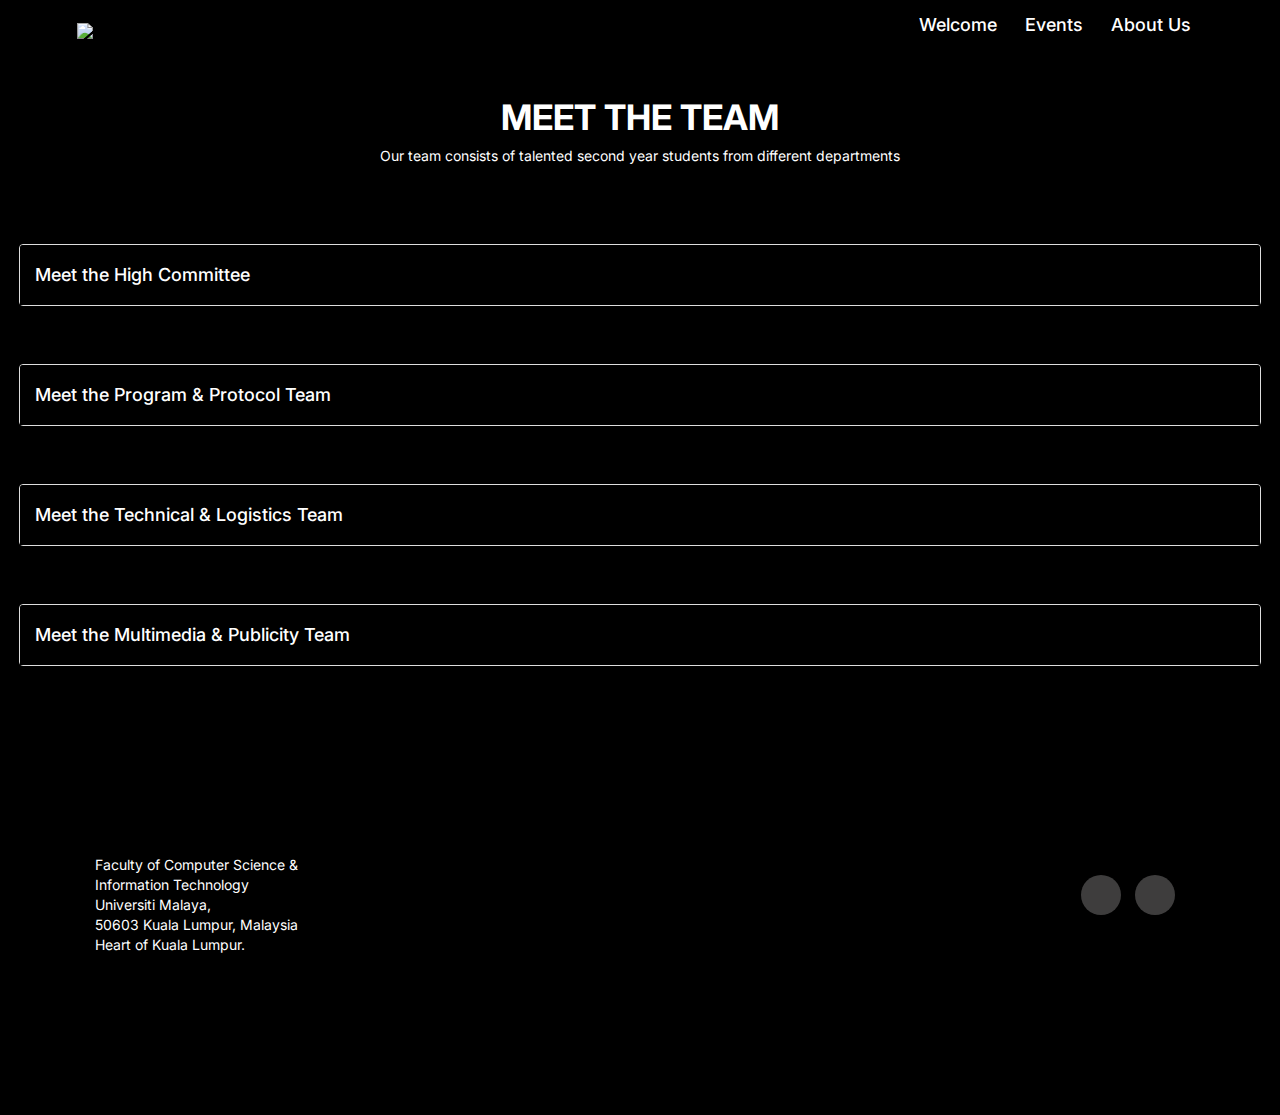
==== about-us.html @ 09d442d8 "added meet the team" ====
<!DOCTYPE html>
<html lang="en">
    <meta charset="UTF-8">
    <meta http-equiv="X-UA-Compatible" content="IE=edge">
    <meta name="viewport" content="width=device-width, initial-scale=1.0, shrink-to-fit=no">

    <link rel="stylesheet" href="style\about-us-styles.css" type="text/css">
    <head>
        <script src="https://code.jquery.com/jquery-1.10.2.js"></script>
        <script src="https://polyfill.io/v3/polyfill.min.js?features=default"></script>
        <link rel="stylesheet" href="https://maxcdn.bootstrapcdn.com/bootstrap/3.4.1/css/bootstrap.min.css">
  <script src="https://ajax.googleapis.com/ajax/libs/jquery/3.6.1/jquery.min.js"></script>
  <script src="https://maxcdn.bootstrapcdn.com/bootstrap/3.4.1/js/bootstrap.min.js"></script>

    </head>

    <body>
         <!--Navigation bar-->
         <div id="nav-placeholder">

        </div>

        <script>
        $(function(){
        $("#nav-placeholder").load("barnav.html");
        });
        </script>

        <section class="about-layout">
            <h2>MEET THE TEAM</h2>
             <p>Our team consists of talented second year students from different departments</p>
<!-- 
             <div class="row">
                <div class="column">
                  <figure>
                    <img src="/assets/imagelady.jpg" alt="">
                    <figcaption>
                        <h3>Name</h3>
                        <p>Department</p>
                    </figcaption>
                  </figure>
                  <figure>
                    <img src="/assets/imagelady.jpg" alt="">
                    <figcaption>
                        <h3>Name</h3>
                        <p>Department</p>
                    </figcaption>
                  </figure>
                  <figure>
                    <img src="/assets/imagelady.jpg" alt="">
                    <figcaption>
                        <h3>Name</h3>
                        <p>Department</p>
                    </figcaption>
                  </figure>
                  <figure>
                    <img src="/assets/imagelady.jpg" alt="">
                    <figcaption>
                        <h3>Name</h3>
                        <p>Department</p>
                    </figcaption>
                  </figure>
                 
                </div>
           
              </div> -->
             

        </section>

        <!-- High committee section -->

        <section class="gallery" >
            <div class="panel-group" style="background-color: black;">
                <div class="panel panel-default" style="background-color: var(--darkgrey);">
                  <div class="panel-heading" style="background-color: black;">
                    <h4>
                      <a data-toggle="collapse" href="#collapse1" style="color: white;">Meet the High Committee</a>
                    </h4>
                  </div>
                  <div id="collapse1" class="panel-collapse collapse">
                    <div class="panel-body">
                        <div class="row">
                            <div class="column">
                              <figure>
                                <img src="/assets/hc/faris.jpg" alt="">
                                <figcaption>
                                    <h3>Director</h3>
                                    <p>Muhammad Faris</p>
                                </figcaption>
                              </figure>
                              <figure>
                                <img src="/assets/hc/adlina.jpg" alt="">
                                <figcaption>
                                    <h3>Treasurer</h3>
                                    <p>Nuradlina</p>
                                </figcaption>
                              </figure>
                              
                             
                            </div>
                            <div class="column">
                                <figure>
                                  <img src="/assets/hc/afiq.jpg" alt="">
                                  <figcaption>
                                      <h3>Vice Director</h3>
                                      <p>Muhammad Afiq Nadzmi</p>
                                  </figcaption>
                                </figure>
                                
                               
                              </div>
                              <div class="column">
                                <figure>
                                  <img src="/assets/hc/irfan.jpg" alt="">
                                  <figcaption>
                                      <h3>Secretary</h3>
                                      <p>Ahmad Irfan Danial</p>
                                  </figcaption>
                                </figure>
                                
                               
                              </div>
                              <div class="column">
                                <figure>
                                  <img src="/assets/hc/iffah.jpg" alt="">
                                  <figcaption>
                                      <h3>Vice Secretary</h3>
                                      <p>Iffah Syamimi</p>
                                  </figcaption>
                                </figure>
                                
                               
                              </div>
                       
                          </div>


                    </div>

                
                </div>
              </div>
        </section>

        <!-- Program and Protocol Section -->


        <section class="gallery">
            <div class="panel-group" style="background-color: black;">
                <div class="panel panel-default" style="background-color: var(--darkgrey);" >
                  <div class="panel-heading" style="background-color: black;">
                    <h4>
                      <a data-toggle="collapse" href="#collapse2" style="color: white;">Meet the Program & Protocol Team</a>
                    </h4>
                  </div>
                  <div id="collapse2" class="panel-collapse collapse">
                    <div class="panel-body">
                        <div class="row">
                            <div class="column">
                              <figure>
                                <img src="/assets/pp/maya.jpg" alt="">
                                <figcaption>
                                    <h3>Leader</h3>
                                    <p>Magdalena Maya</p>
                                </figcaption>
                              </figure>

                              <figure>
                                <img src="/assets/pp/iman.jpg" alt="">
                                <figcaption>
                                    <h3>Member</h3>
                                    <p>Muhammad Iman Hakim</p>
                                </figcaption>
                              </figure>
                              
                             
                            </div>
                            <div class="column">
                                <figure>
                                  <img src="/assets/pp/aina.jpg" alt="">
                                  <figcaption>
                                      <h3>Member</h3>
                                      <p>Aina Sofea</p>
                                  </figcaption>
                                </figure>

                                <figure>
                                    <img src="/assets/pp/salehuddin.jpg" alt="">
                                    <figcaption>
                                        <h3>Member</h3>
                                        <p>Salehuddin</p>
                                    </figcaption>
                                  </figure>
                                
                               
                              </div>
                              <div class="column">
                                <figure>
                                  <img src="/assets/pp/niyah.jpg" alt="">
                                  <figcaption>
                                      <h3>Member</h3>
                                      <p>Hananiah Basyirah</p>
                                  </figcaption>
                                </figure>
                                
                               
                              </div>
                              <div class="column">
                                <figure>
                                  <img src="/assets/pp/ikhmal.jpg" alt="">
                                  <figcaption>
                                      <h3>Member</h3>
                                      <p>Muhammad Ikhmal Fakhri</p>
                                  </figcaption>
                                </figure>
                                
                               
                              </div>
                       
                          </div>


                    </div>

                
                </div>
              </div>
        </section>

        <!-- Technical and Logistics Section -->

        <section class="gallery">
            <div class="panel-group" style="background-color: black;">
                <div class="panel panel-default" style="background-color: var(--darkgrey);" >
                  <div class="panel-heading" style="background-color: black;">
                    <h4>
                      <a data-toggle="collapse" href="#collapse3" style="color: white;">Meet the Technical & Logistics Team</a>
                    </h4>
                  </div>
                  <div id="collapse3" class="panel-collapse collapse">
                    <div class="panel-body">
                        <div class="row">
                            <div class="column">
                              <figure>
                                <img src="/assets/tl/iqhmal.jpg" alt="">
                                <figcaption>
                                    <h3>Leader</h3>
                                    <p>Muhammad Iqhmal</p>
                                </figcaption>
                              </figure>

                              
                              
                             
                            </div>
                            <div class="column">
                                <figure>
                                  <img src="/assets/tl/abrar.jpg" alt="">
                                  <figcaption>
                                      <h3>Member</h3>
                                      <p>Abrar Naim Shahiruddin</p>
                                  </figcaption>
                                </figure>
                                
                               
                              </div>
                              <div class="column">
                                <figure>
                                  <img src="/assets/tl/izzah.jpg" alt="">
                                  <figcaption>
                                      <h3>Member</h3>
                                      <p>Siti Nurfaizzah</p>
                                  </figcaption>
                                </figure>
                                
                               
                              </div>
                              <div class="column">
                                <figure>
                                  <img src="/assets/tl/sahira.jpg" alt="">
                                  <figcaption>
                                      <h3>Member</h3>
                                      <p>Sahira</p>
                                  </figcaption>
                                </figure>
                                
                               
                              </div>
                       
                          </div>


                    </div>

                
                </div>
              </div>
        </section>
        
         <!-- Multimedia Section -->

         <section class="gallery">
            <div class="panel-group" style="background-color: black;">
                <div class="panel panel-default" style="background-color: var(--darkgrey);" >
                  <div class="panel-heading" style="background-color: black;">
                    <h4>
                      <a data-toggle="collapse" href="#collapse4" style="color: white;">Meet the Multimedia & Publicity Team</a>
                    </h4>
                  </div>
                  <div id="collapse4" class="panel-collapse collapse">
                    <div class="panel-body">
                        <div class="row">
                            <div class="column">
                              <figure>
                                <img src="/assets/mm/syaza.jpg" alt="">
                                <figcaption>
                                    <h3>Leader</h3>
                                    <p>Nur Syaza Nabihah</p>
                                </figcaption>
                              </figure>

                              <figure>
                                <img src="/assets/mm/adam.jpg" alt="">
                                <figcaption>
                                    <h3>Member</h3>
                                    <p>Muhammad Adam Aiman</p>
                                </figcaption>
                              </figure>
                              
                             
                            </div>
                            <div class="column">
                                <figure>
                                  <img src="/assets/mm/arina.jpg" alt="">
                                  <figcaption>
                                      <h3>Member</h3>
                                      <p>Arina Natasha</p>
                                  </figcaption>
                                </figure>

                                <figure>
                                    <img src="/assets/mm/faiqah.jpg" alt="">
                                    <figcaption>
                                        <h3>Member</h3>
                                        <p>Nur Faiqah</p>
                                    </figcaption>
                                  </figure>
                                
                               
                              </div>
                              <div class="column">
                                <figure>
                                  <img src="/assets/mm/jannah.jpg" alt="">
                                  <figcaption>
                                      <h3>Member</h3>
                                      <p>Nurul Jannah</p>
                                  </figcaption>
                                </figure>

                                <figure>
                                    <img src="/assets/mm/istiaq.jpg" alt="">
                                    <figcaption>
                                        <h3>Member</h3>
                                        <p>Istiaq</p>
                                    </figcaption>
                                  </figure>
                                
                               
                              </div>
                              <div class="column">
                                <figure>
                                  <img src="/assets/mm/reem.jpg" alt="">
                                  <figcaption>
                                      <h3>Member</h3>
                                      <p>Reem Moumen</p>
                                  </figcaption>
                                </figure>
                                
                               
                              </div>
                       
                          </div>


                    </div>

                
                </div>
              </div>
        </section>
        
        
        <footer>

  
            <div id="footer-placeholder">
        
            </div>
        
            <script>
            $(function(){
            $("#footer-placeholder").load("footer.html");
            });
            </script>
        
           </footer>
    </body>




</html>
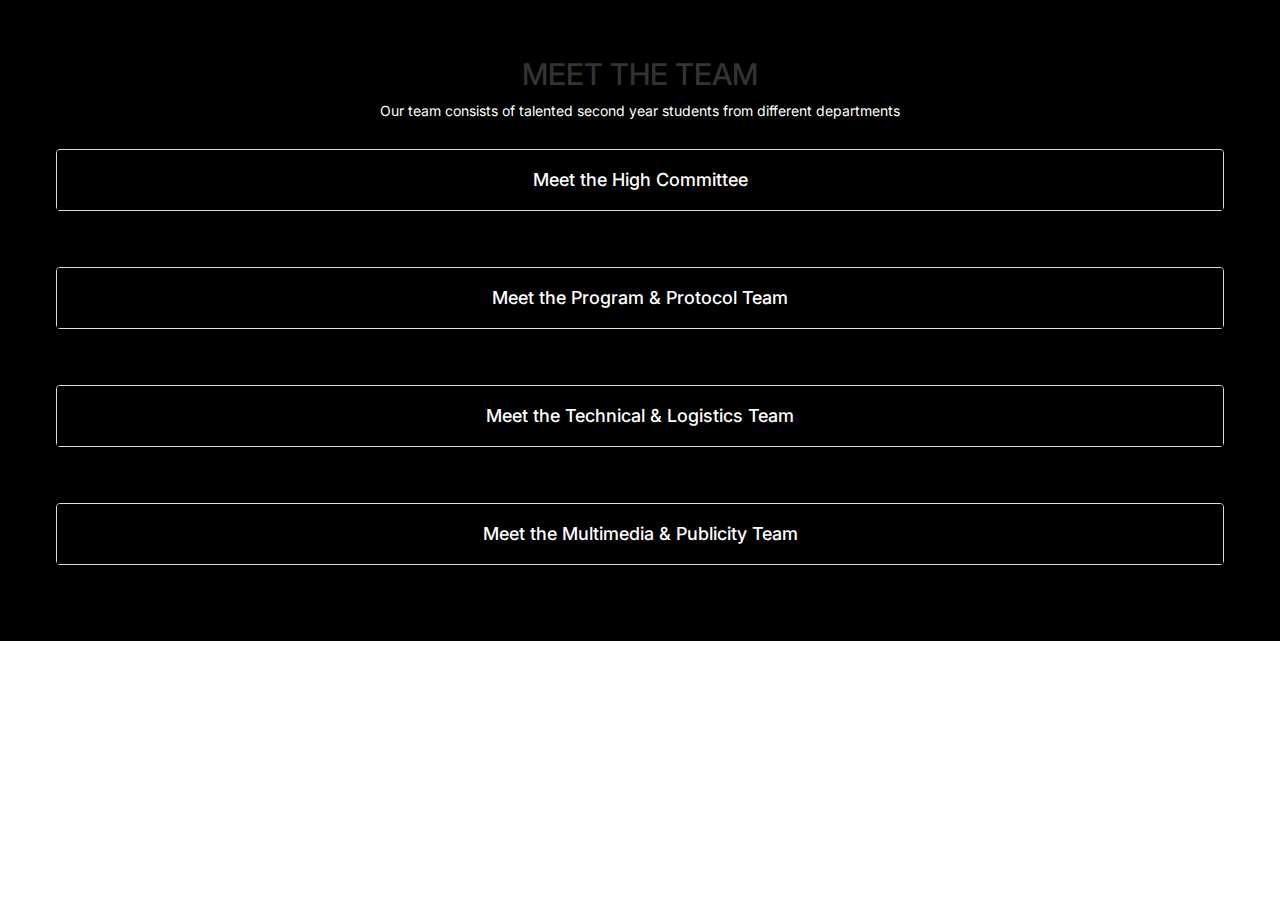
==== commit c41c2a1f: "fixing bootstrap link" ====
--- a/about-us.html
+++ b/about-us.html
@@ -1,16 +1,16 @@
 <!DOCTYPE html>
 <html lang="en">
+    <head>
     <meta charset="UTF-8">
     <meta http-equiv="X-UA-Compatible" content="IE=edge">
     <meta name="viewport" content="width=device-width, initial-scale=1.0, shrink-to-fit=no">
 
-    <link rel="stylesheet" href="style\about-us-styles.css" type="text/css">
-    <head>
-        <script src="https://code.jquery.com/jquery-1.10.2.js"></script>
-        <script src="https://polyfill.io/v3/polyfill.min.js?features=default"></script>
-        <link rel="stylesheet" href="https://maxcdn.bootstrapcdn.com/bootstrap/3.4.1/css/bootstrap.min.css">
-  <script src="https://ajax.googleapis.com/ajax/libs/jquery/3.6.1/jquery.min.js"></script>
-  <script src="https://maxcdn.bootstrapcdn.com/bootstrap/3.4.1/js/bootstrap.min.js"></script>
+    <link rel="stylesheet" href="style/about-us-styles.css" type="text/css">
+   
+       
+        <link rel="stylesheet" href="//maxcdn.bootstrapcdn.com/bootstrap/3.4.1/css/bootstrap.min.css">
+       
+        <script src="//maxcdn.bootstrapcdn.com/bootstrap/3.4.1/js/bootstrap.min.js"></script>
 
     </head>
 
@@ -29,44 +29,9 @@
         <section class="about-layout">
             <h2>MEET THE TEAM</h2>
              <p>Our team consists of talented second year students from different departments</p>
-<!-- 
-             <div class="row">
-                <div class="column">
-                  <figure>
-                    <img src="/assets/imagelady.jpg" alt="">
-                    <figcaption>
-                        <h3>Name</h3>
-                        <p>Department</p>
-                    </figcaption>
-                  </figure>
-                  <figure>
-                    <img src="/assets/imagelady.jpg" alt="">
-                    <figcaption>
-                        <h3>Name</h3>
-                        <p>Department</p>
-                    </figcaption>
-                  </figure>
-                  <figure>
-                    <img src="/assets/imagelady.jpg" alt="">
-                    <figcaption>
-                        <h3>Name</h3>
-                        <p>Department</p>
-                    </figcaption>
-                  </figure>
-                  <figure>
-                    <img src="/assets/imagelady.jpg" alt="">
-                    <figcaption>
-                        <h3>Name</h3>
-                        <p>Department</p>
-                    </figcaption>
-                  </figure>
-                 
-                </div>
-           
-              </div> -->
+    
              
 
-        </section>
 
         <!-- High committee section -->
 
@@ -83,14 +48,14 @@
                         <div class="row">
                             <div class="column">
                               <figure>
-                                <img src="/assets/hc/faris.jpg" alt="">
+                                <img src="assets/hc/faris.jpg" alt="">
                                 <figcaption>
                                     <h3>Director</h3>
                                     <p>Muhammad Faris</p>
                                 </figcaption>
                               </figure>
                               <figure>
-                                <img src="/assets/hc/adlina.jpg" alt="">
+                                <img src="assets/hc/adlina.jpg" alt="">
                                 <figcaption>
                                     <h3>Treasurer</h3>
                                     <p>Nuradlina</p>
@@ -101,7 +66,7 @@
                             </div>
                             <div class="column">
                                 <figure>
-                                  <img src="/assets/hc/afiq.jpg" alt="">
+                                  <img src="assets/hc/afiq.jpg" alt="">
                                   <figcaption>
                                       <h3>Vice Director</h3>
                                       <p>Muhammad Afiq Nadzmi</p>
@@ -112,7 +77,7 @@
                               </div>
                               <div class="column">
                                 <figure>
-                                  <img src="/assets/hc/irfan.jpg" alt="">
+                                  <img src="assets/hc/irfan.jpg" alt="">
                                   <figcaption>
                                       <h3>Secretary</h3>
                                       <p>Ahmad Irfan Danial</p>
@@ -123,7 +88,7 @@
                               </div>
                               <div class="column">
                                 <figure>
-                                  <img src="/assets/hc/iffah.jpg" alt="">
+                                  <img src="assets/hc/iffah.jpg" alt="">
                                   <figcaption>
                                       <h3>Vice Secretary</h3>
                                       <p>Iffah Syamimi</p>
@@ -159,7 +124,7 @@
                         <div class="row">
                             <div class="column">
                               <figure>
-                                <img src="/assets/pp/maya.jpg" alt="">
+                                <img src="assets/pp/maya.jpg" alt="">
                                 <figcaption>
                                     <h3>Leader</h3>
                                     <p>Magdalena Maya</p>
@@ -167,7 +132,7 @@
                               </figure>
 
                               <figure>
-                                <img src="/assets/pp/iman.jpg" alt="">
+                                <img src="assets/pp/iman.jpg" alt="">
                                 <figcaption>
                                     <h3>Member</h3>
                                     <p>Muhammad Iman Hakim</p>
@@ -178,7 +143,7 @@
                             </div>
                             <div class="column">
                                 <figure>
-                                  <img src="/assets/pp/aina.jpg" alt="">
+                                  <img src="assets/pp/aina.jpg" alt="">
                                   <figcaption>
                                       <h3>Member</h3>
                                       <p>Aina Sofea</p>
@@ -186,7 +151,7 @@
                                 </figure>
 
                                 <figure>
-                                    <img src="/assets/pp/salehuddin.jpg" alt="">
+                                    <img src="assets/pp/salehuddin.jpg" alt="">
                                     <figcaption>
                                         <h3>Member</h3>
                                         <p>Salehuddin</p>
@@ -197,7 +162,7 @@
                               </div>
                               <div class="column">
                                 <figure>
-                                  <img src="/assets/pp/niyah.jpg" alt="">
+                                  <img src="assets/pp/niyah.jpg" alt="">
                                   <figcaption>
                                       <h3>Member</h3>
                                       <p>Hananiah Basyirah</p>
@@ -208,7 +173,7 @@
                               </div>
                               <div class="column">
                                 <figure>
-                                  <img src="/assets/pp/ikhmal.jpg" alt="">
+                                  <img src="assets/pp/ikhmal.jpg" alt="">
                                   <figcaption>
                                       <h3>Member</h3>
                                       <p>Muhammad Ikhmal Fakhri</p>
@@ -243,7 +208,7 @@
                         <div class="row">
                             <div class="column">
                               <figure>
-                                <img src="/assets/tl/iqhmal.jpg" alt="">
+                                <img src="assets/tl/iqhmal.jpg" alt="">
                                 <figcaption>
                                     <h3>Leader</h3>
                                     <p>Muhammad Iqhmal</p>
@@ -256,7 +221,7 @@
                             </div>
                             <div class="column">
                                 <figure>
-                                  <img src="/assets/tl/abrar.jpg" alt="">
+                                  <img src="assets/tl/abrar.jpg" alt="">
                                   <figcaption>
                                       <h3>Member</h3>
                                       <p>Abrar Naim Shahiruddin</p>
@@ -267,7 +232,7 @@
                               </div>
                               <div class="column">
                                 <figure>
-                                  <img src="/assets/tl/izzah.jpg" alt="">
+                                  <img src="assets/tl/izzah.jpg" alt="">
                                   <figcaption>
                                       <h3>Member</h3>
                                       <p>Siti Nurfaizzah</p>
@@ -278,7 +243,7 @@
                               </div>
                               <div class="column">
                                 <figure>
-                                  <img src="/assets/tl/sahira.jpg" alt="">
+                                  <img src="assets/tl/sahira.jpg" alt="">
                                   <figcaption>
                                       <h3>Member</h3>
                                       <p>Sahira</p>
@@ -313,7 +278,7 @@
                         <div class="row">
                             <div class="column">
                               <figure>
-                                <img src="/assets/mm/syaza.jpg" alt="">
+                                <img src="assets/mm/syaza.jpg" alt="">
                                 <figcaption>
                                     <h3>Leader</h3>
                                     <p>Nur Syaza Nabihah</p>
@@ -321,7 +286,7 @@
                               </figure>
 
                               <figure>
-                                <img src="/assets/mm/adam.jpg" alt="">
+                                <img src="assets/mm/adam.jpg" alt="">
                                 <figcaption>
                                     <h3>Member</h3>
                                     <p>Muhammad Adam Aiman</p>
@@ -332,7 +297,7 @@
                             </div>
                             <div class="column">
                                 <figure>
-                                  <img src="/assets/mm/arina.jpg" alt="">
+                                  <img src="assets/mm/arina.jpg" alt="">
                                   <figcaption>
                                       <h3>Member</h3>
                                       <p>Arina Natasha</p>
@@ -340,7 +305,7 @@
                                 </figure>
 
                                 <figure>
-                                    <img src="/assets/mm/faiqah.jpg" alt="">
+                                    <img src="assets/mm/faiqah.jpg" alt="">
                                     <figcaption>
                                         <h3>Member</h3>
                                         <p>Nur Faiqah</p>
@@ -351,7 +316,7 @@
                               </div>
                               <div class="column">
                                 <figure>
-                                  <img src="/assets/mm/jannah.jpg" alt="">
+                                  <img src="assets/mm/jannah.jpg" alt="">
                                   <figcaption>
                                       <h3>Member</h3>
                                       <p>Nurul Jannah</p>
@@ -359,7 +324,7 @@
                                 </figure>
 
                                 <figure>
-                                    <img src="/assets/mm/istiaq.jpg" alt="">
+                                    <img src="assets/mm/istiaq.jpg" alt="">
                                     <figcaption>
                                         <h3>Member</h3>
                                         <p>Istiaq</p>
@@ -370,7 +335,7 @@
                               </div>
                               <div class="column">
                                 <figure>
-                                  <img src="/assets/mm/reem.jpg" alt="">
+                                  <img src="assets/mm/reem.jpg" alt="">
                                   <figcaption>
                                       <h3>Member</h3>
                                       <p>Reem Moumen</p>
--- a/style/about-us-styles.css
+++ b/style/about-us-styles.css
@@ -0,0 +1,75 @@
+@import url('https://fonts.googleapis.com/css2?family=Inter:wght@400;500;600;700;900&display=swap');
+
+@import '/constants.css';
+
+* {
+    margin: 0;
+    padding: 0;
+    font-family: 'Inter', sans-serif;
+    box-sizing: border-box;
+    
+   
+}
+
+.about-layout {
+    background-color: var(--black);
+    text-align: center;
+    padding: 3% ;
+}
+.gallery{
+    background-color: black;
+    padding: 1.5%;
+   
+}
+
+figure {
+ 
+    padding: 2%;
+   
+}
+
+figcaption {
+    text-align: center;
+}
+
+.column img {
+    width: 100%;
+    height: 300px;
+    object-fit: contain;
+}
+
+.row {
+    display: flex;
+    flex-wrap: wrap;
+    padding: 0 4px;
+  }
+  
+  /* Create four equal columns that sits next to each other */
+  .column {
+    flex: 25%;
+    max-width: 25%;
+    padding: 0 4px;
+  
+  }
+  
+  .column img {
+    margin-top: 8px;
+    vertical-align: middle;
+    width: 100%;
+  }
+  
+  /* Responsive layout - makes a two column-layout instead of four columns */
+  @media screen and (max-width: 800px) {
+    .column {
+      flex: 50%;
+      max-width: 50%;
+    }
+  }
+  
+  /* Responsive layout - makes the two columns stack on top of each other instead of next to each other */
+  @media screen and (max-width: 600px) {
+    .column {
+      flex: 100%;
+      max-width: 100%;
+    }
+  }